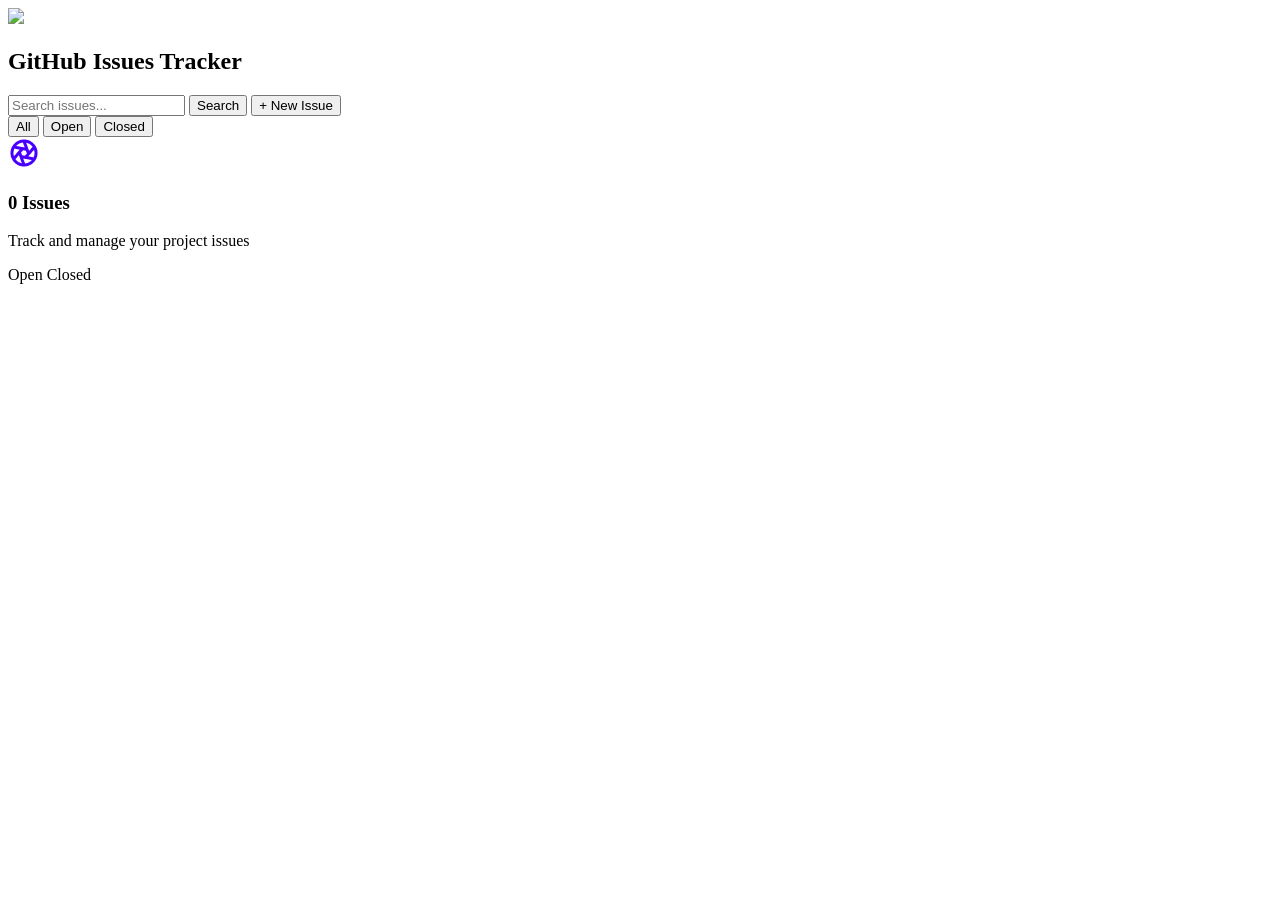
==== dashboard.html @ 7c692c20 "assignment5" ====
<!DOCTYPE html>
<html lang="en">
<head>
    <meta charset="UTF-8">
    <meta name="viewport" content="width=device-width, initial-scale=1.0">
    <title>Document</title>
</head>
<body>
    <nav class="navbar">

<div class="logo">
<img src="https://github.githubassets.com/images/modules/logos_page/GitHub-Mark.png">
<h2>GitHub Issues Tracker</h2>
</div>

<div class="nav-right">

<input id="searchText" placeholder="Search issues...">

<button class="search-btn" onclick="searchIssue()">Search</button>

<button class="new-btn">+ New Issue</button>

</div>

</nav>


<div class="tabs">

<button class="active" onclick="loadIssues(this)">All</button>
<button onclick="filterIssues('open', this)">Open</button>
<button onclick="filterIssues('closed', this)">Closed</button>

</div>


<div class="issue-header">
<div class="issue-left">
<img src="assets/Aperture.png" class="issue-icon">

<div>
<h3 id="issueCount">0 Issues</h3>
<p>Track and manage your project issues</p>
</div>
</div>

<div class="status">
<span class="open-dot"></span> Open
<span class="closed-dot"></span> Closed
</div>
</div>

<div id="issues-container" class="issues-grid"></div>

</body>
</html>
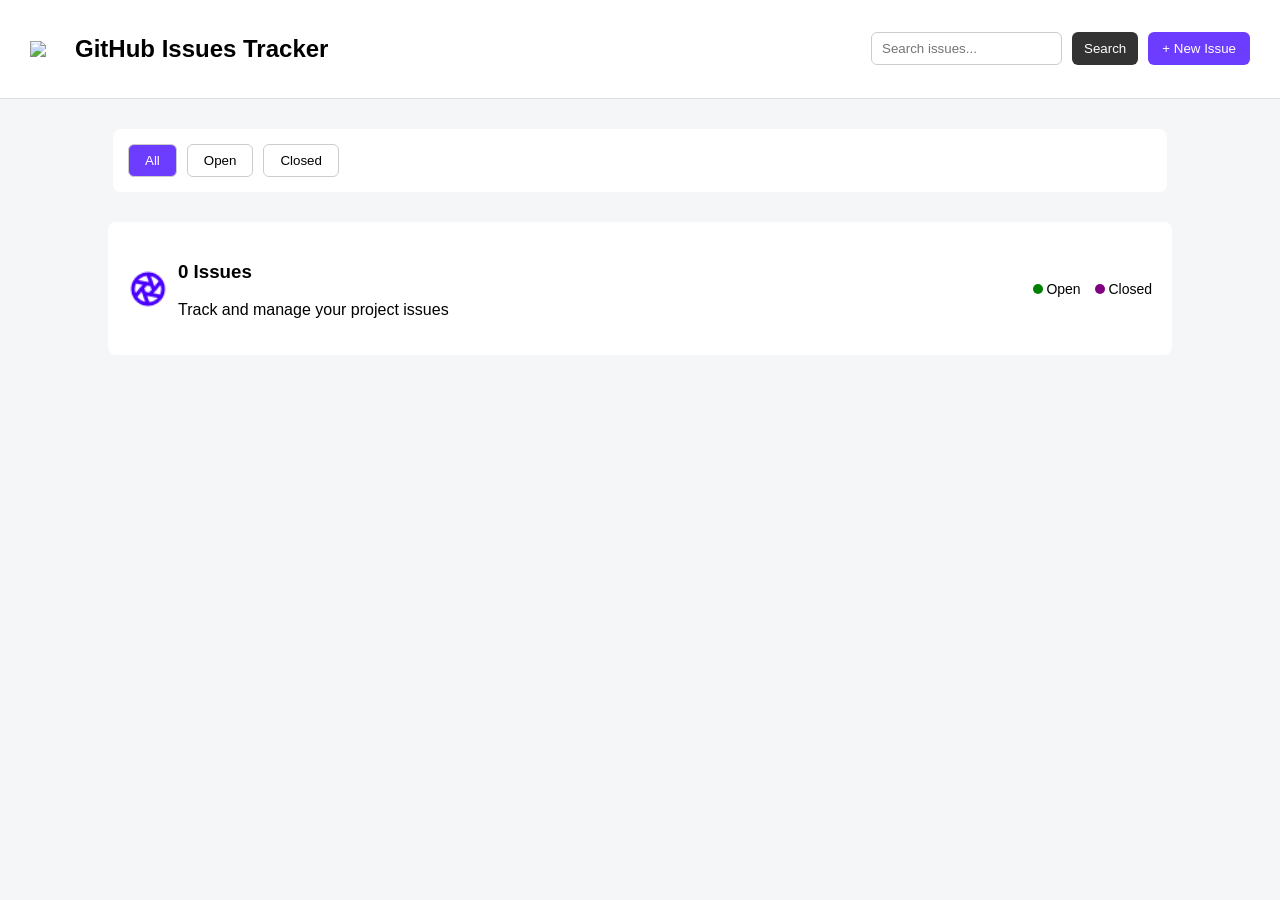
==== commit 12213d9c: "assignment5" ====
--- a/dashboard.html
+++ b/dashboard.html
@@ -3,10 +3,12 @@
 <head>
     <meta charset="UTF-8">
     <meta name="viewport" content="width=device-width, initial-scale=1.0">
-    <title>Document</title>
+    <title>GitHub Issues Tracker</title>
+    <link rel="stylesheet" href="dashboard.css">
 </head>
 <body>
-    <nav class="navbar">
+    
+<nav class="navbar">
 
 <div class="logo">
 <img src="https://github.githubassets.com/images/modules/logos_page/GitHub-Mark.png">
@@ -53,5 +55,7 @@
 
 <div id="issues-container" class="issues-grid"></div>
 
+<script src="app.js"></script>
+
 </body>
 </html>
--- a/dashboard.css
+++ b/dashboard.css
@@ -0,0 +1,206 @@
+body{
+    margin:0;
+    font-family:Arial;
+    background:#f4f6f8;
+}
+
+.navbar{
+    display:flex;
+    justify-content:space-between;
+    align-items:center;
+    padding:15px 30px;
+    background:white;
+    border-bottom:1px solid #ddd;
+}
+
+.logo{
+    display:flex;
+    align-items:center;
+    gap:10px;
+}
+
+.logo img{
+    width:35px;
+}
+
+.nav-right{
+    display:flex;
+    gap:10px;
+}
+
+.nav-right input{
+    padding:8px 10px;
+    border:1px solid #ccc;
+    border-radius:6px;
+}
+
+.search-btn{
+    background:#333;
+    color:white;
+    border:none;
+    padding:8px 12px;
+    border-radius:6px;
+    cursor:pointer;
+}
+
+.new-btn{
+    background:#6c3cff;
+    color:white;
+    border:none;
+    padding:8px 14px;
+    border-radius:6px;
+    cursor:pointer;
+}
+
+.tabs{
+    margin:30px auto;
+    width:80%;
+    background:white;
+    padding:15px;
+    border-radius:8px;
+    display:flex;
+    gap:10px;
+}
+
+.tabs button{
+    padding:8px 16px;
+    border:1px solid #ccc;
+    background:white;
+    border-radius:6px;
+    cursor:pointer;
+}
+
+.tabs .active{
+    background:#6c3cff;
+    color:white;
+}
+
+.issue-header{
+    width:80%;
+    margin:auto;
+    background:white;
+    padding:20px;
+    border-radius:8px;
+    display:flex;
+    justify-content:space-between;
+    align-items:center;
+    margin-bottom:20px;
+}
+
+.issue-left{
+    display:flex;
+    align-items:center;
+    gap:10px;
+}
+
+.issue-icon{
+    width:40px;
+}
+
+.status{
+    font-size:14px;
+}
+
+.open-dot{
+    height:10px;
+    width:10px;
+    background:green;
+    border-radius:50%;
+    display:inline-block;
+}
+
+.closed-dot{
+    height:10px;
+    width:10px;
+    background:purple;
+    border-radius:50%;
+    display:inline-block;
+    margin-left:10px;
+}
+
+.issues-grid{
+    width:80%;
+    margin:auto;
+    display:grid;
+    grid-template-columns:repeat(4,1fr);
+    gap:20px;
+    margin-bottom:40px;
+}
+
+.card{
+    background:white;
+    padding:15px;
+    border-radius:8px;
+    border-top:4px solid gray;
+    box-shadow:0 2px 8px rgba(0,0,0,0.05);
+}
+
+.open{
+    border-top:4px solid green;
+}
+
+.closed{
+    border-top:4px solid purple;
+}
+
+.card-top{
+    display:flex;
+    justify-content:space-between;
+    align-items:center;
+    margin-bottom:10px;
+}
+
+.priority{
+    padding:4px 10px;
+    border-radius:20px;
+    font-size:14px;
+    font-weight:bold;
+}
+
+.high{
+    background:#ffd6d6;
+    color:red;
+}
+
+.medium{
+    background:#fff3cd;
+    color:#e09b00;
+}
+
+.low{
+    background:#e6e6e6;
+    color:#555;
+}
+
+.desc{
+    font-size:13px;
+    color:#666;
+}
+
+.labels{
+    margin:10px 0;
+    display:flex;
+    gap:8px;
+}
+
+.bug{
+    background:#ffe5e5;
+    color:red;
+    padding:3px 8px;
+    border-radius:10px;
+    font-size:12px;
+}
+
+.help{
+    background:#fff3cd;
+    color:#d88a00;
+    padding:3px 8px;
+    border-radius:10px;
+    font-size:12px;
+}
+
+.card-footer{
+    font-size:12px;
+    color:#777;
+    margin-top:10px;
+}
